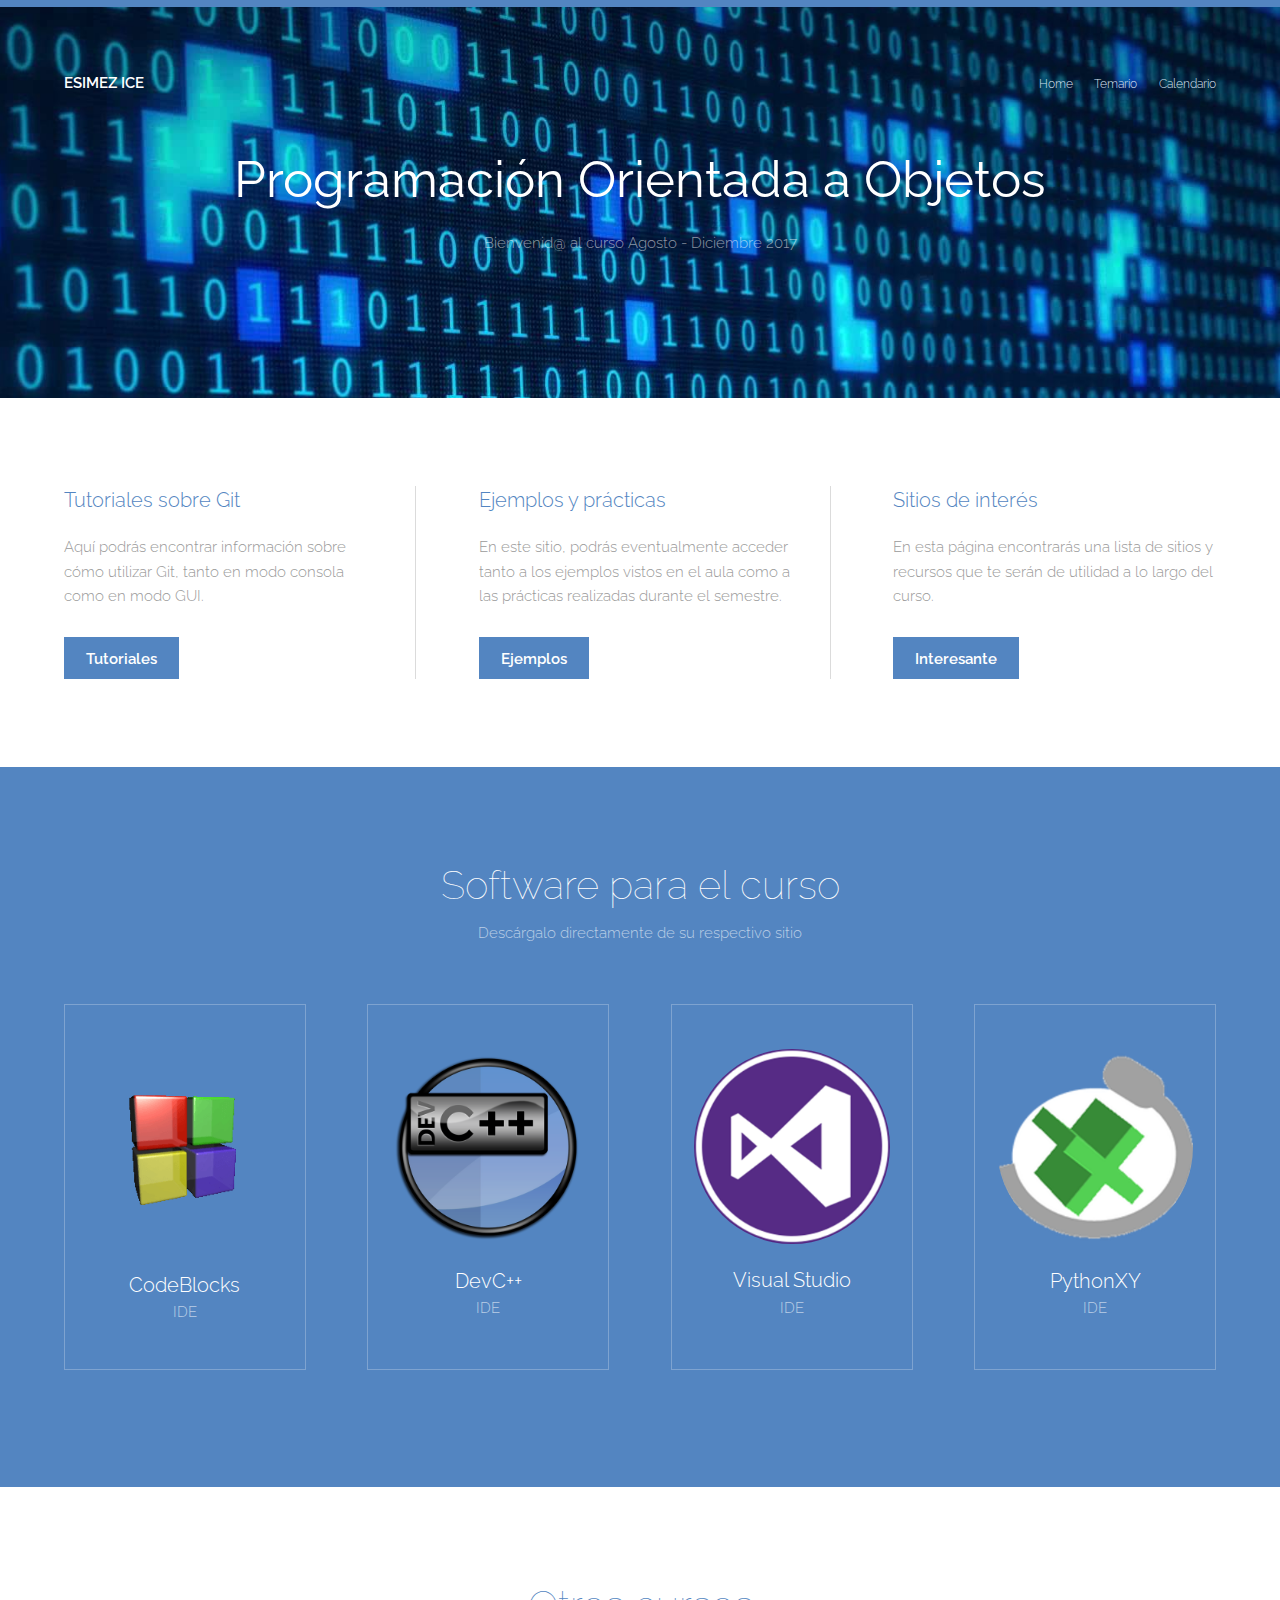
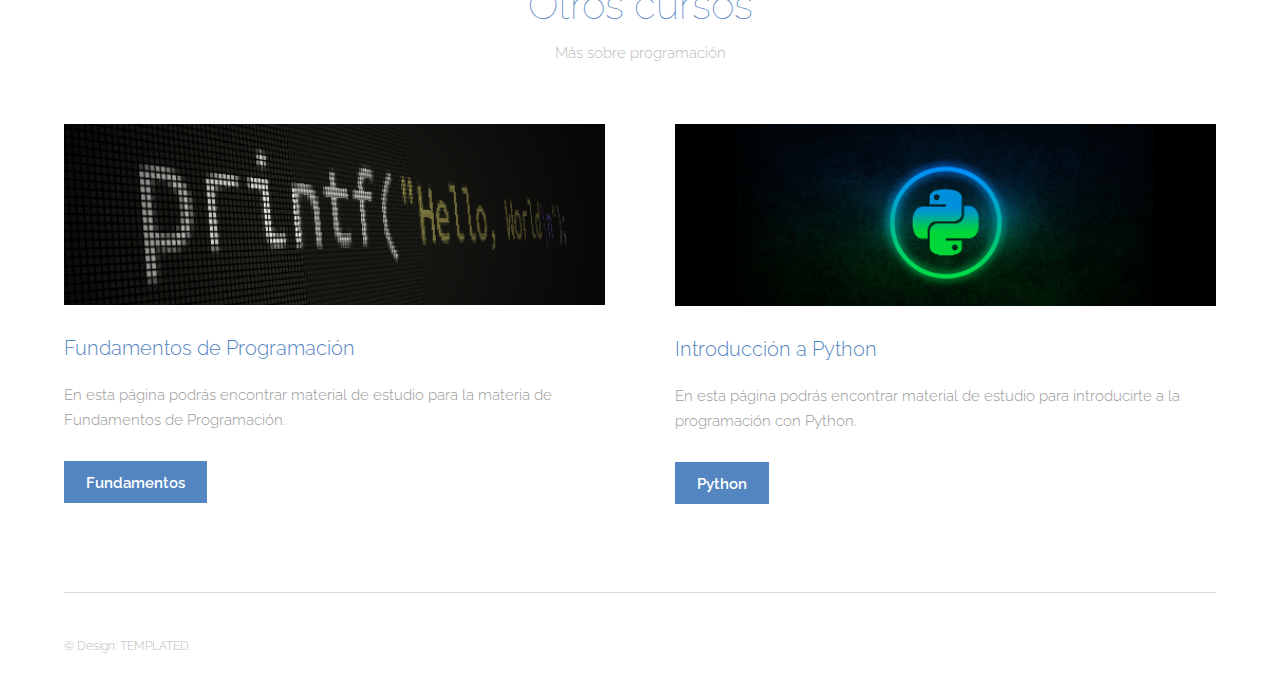
==== index.html @ f821e27b "Inicial" ====
<!DOCTYPE HTML>
<!--
	Theory by TEMPLATED
	templated.co @templatedco
	Released for free under the Creative Commons Attribution 3.0 license (templated.co/license)
-->
<html>
	<head>
		<title>Programación Orientada a Objetos</title>
		<meta charset="utf-8" />
		<meta name="viewport" content="width=device-width, initial-scale=1" />
		<link rel="stylesheet" href="assets/css/main.css" />
	</head>
	<body>

		<!-- Header -->
			<header id="header">
				<div class="inner">
					<a href="http://www.esimez.ipn.mx" class="logo">ESIMEZ ICE</a>
					<nav id="nav">
						<a href="index.html">Home</a>
						<a href="http://www.esimez.ipn.mx/OfertaEducativa/Paginas/Ingenieria-en-Comunicaciones-y-Electronica.aspx">Temario</a>
						<a href="http://www.ipn.mx/SiteCollectionDocuments/Calendario-IPN/Calendario1718ESIME.pdf">Calendario</a>
					</nav>
					<a href="#navPanel" class="navPanelToggle"><span class="fa fa-bars"></span></a>
				</div>
			</header>

		<!-- Banner -->
			<section id="banner">
				<h1>Programación Orientada a Objetos</h1>
				<p>Bienvenid@ al curso Agosto - Diciembre 2017</p>
			</section>

		<!-- One -->
			<section id="one" class="wrapper">
				<div class="inner">
					<div class="flex flex-3">
						<article>
							<header>
								<h3>Tutoriales sobre Git</h3>
							</header>
							<p>Aquí podrás encontrar información sobre cómo utilizar Git, tanto en modo consola como en modo GUI.</p>
							<footer>
								<a href="https://bitbucket.org/ketzerato/pdfsgit/downloads/" class="button special">Tutoriales</a>
							</footer>
						</article>
						<article>
							<header>
								<h3>Ejemplos y prácticas</h3>
							</header>
							<p>En este sitio, podrás eventualmente acceder tanto a los ejemplos vistos en el aula como a las prácticas realizadas durante el semestre.</p>
							<footer>
								<a href="https://bitbucket.org/ketzerato/" class="button special">Ejemplos</a>
							</footer>
						</article>
						<article>
							<header>
								<h3>Sitios de interés</h3>
							</header>
							<p>En esta página encontrarás una lista de sitios y recursos que te serán de utilidad a lo largo del curso.</p>
							<footer>
								<a href="#" class="button special">Interesante</a>
							</footer>
						</article>
					</div>
				</div>
			</section>

		<!-- Two -->
			<section id="two" class="wrapper style1 special">
				<div class="inner">
					<header>
						<h2>Software para el curso</h2>
						<p>Descárgalo directamente de su respectivo sitio</p>
					</header>
					<div class="flex flex-4">
						<div class="box person">
							<div class="image round">
								<a href="http://www.codeblocks.org">
									<img src="images/codeblocks.png" alt="Person 1" />
								</a>
							</div>
								<h3>CodeBlocks</h3>
								<p>IDE</p>
						</div>
						<div class="box person">
							<div class="image round">
								<a href="https://orwelldevcpp.blogspot.com">
									<img src="images/DEV-C++1.png" alt="Person 2" />
								</a>
							</div>
							<h3>DevC++</h3>
							<p>IDE</p>
						</div>
						<div class="box person">
							<div class="image round">
								<a href="https://www.visualstudio.com/downloads/">
									<img src="images/visual.png" alt="Person 3" />
								</a>
							</div>
							<h3>Visual Studio</h3>
							<p>IDE</p>
						</div>
						<div class="box person">
							<div class="image round">
								<a href="http://python-xy.github.io">
									<img src="images/pythonxy.png" alt="Person 4" />
								</a>
							</div>
							<h3>PythonXY</h3>
							<p>IDE</p>
						</div>
					</div>
				</div>
			</section>

		<!-- Three -->
			<section id="three" class="wrapper special">
				<div class="inner">
					<header class="align-center">
						<h2>Otros cursos</h2>
						<p>Más sobre programación</p>
					</header>
					<div class="flex flex-2">
						<article>
							<div class="image fit">
								<img src="images/hello-world.png" alt="Pic 01" />
							</div>
							<header>
								<h3>Fundamentos de Programación</h3>
							</header>
							<p>En esta página podrás encontrar material de estudio para la materia de Fundamentos de Programación.</p>
							<footer>
								<a href="https://ketzerato.github.io/Fundamentos/" class="button special">Fundamentos</a>
							</footer>
						</article>
						<article>
							<div class="image fit">
								<img src="images/Python.png" alt="Pic 02" />
							</div>
							<header>
								<h3>Introducción a Python</h3>
							</header>
							<p>En esta página podrás encontrar material de estudio para introducirte a la programación con Python.</p>
							<footer>
								<a href="#" class="button special">Python</a>
							</footer>
						</article>
					</div>
				</div>
			</section>

		<!-- Footer -->
			<footer id="footer">
				<div class="inner">
					<div class="flex">
						<div class="copyright">
							&copy; Design: <a href="https://templated.co">TEMPLATED</a>.
					</div>
				</div>
			</footer>

		<!-- Scripts -->
			<script src="assets/js/jquery.min.js"></script>
			<script src="assets/js/skel.min.js"></script>
			<script src="assets/js/util.js"></script>
			<script src="assets/js/main.js"></script>

	</body>
</html>
---- assets/css/main.css ----
@charset "UTF-8";
@import url(font-awesome.min.css);
@import "https://fonts.googleapis.com/css?family=Raleway:100,300,600";

/*
	Theory by TEMPLATED
	templated.co @templatedco
	Released for free under the Creative Commons Attribution 3.0 license (templated.co/license)
*/

/* Reset */

	html, body, div, span, applet, object, iframe, h1, h2, h3, h4, h5, h6, p, blockquote, pre, a, abbr, acronym, address, big, cite, code, del, dfn, em, img, ins, kbd, q, s, samp, small, strike, strong, sub, sup, tt, var, b, u, i, center, dl, dt, dd, ol, ul, li, fieldset, form, label, legend, table, caption, tbody, tfoot, thead, tr, th, td, article, aside, canvas, details, embed, figure, figcaption, footer, header, hgroup, menu, nav, output, ruby, section, summary, time, mark, audio, video {
		margin: 0;
		padding: 0;
		border: 0;
		font-size: 100%;
		font: inherit;
		vertical-align: baseline;
	}

	article, aside, details, figcaption, figure, footer, header, hgroup, menu, nav, section {
		display: block;
	}

	body {
		line-height: 1;
	}

	ol, ul {
		list-style: none;
	}

	blockquote, q {
		quotes: none;
	}

	blockquote:before, blockquote:after, q:before, q:after {
		content: '';
		content: none;
	}

	table {
		border-collapse: collapse;
		border-spacing: 0;
	}

	body {
		-webkit-text-size-adjust: none;
	}

/* Box Model */

	*, *:before, *:after {
		-moz-box-sizing: border-box;
		-webkit-box-sizing: border-box;
		box-sizing: border-box;
	}

/* Containers */

	.container {
		margin-left: auto;
		margin-right: auto;
	}

	.container.\31 25\25 {
		width: 100%;
		max-width: 100em;
		min-width: 80em;
	}

	.container.\37 5\25 {
		width: 60em;
	}

	.container.\35 0\25 {
		width: 40em;
	}

	.container.\32 5\25 {
		width: 20em;
	}

	.container {
		width: 80em;
	}

	@media screen and (max-width: 1680px) {

		.container.\31 25\25 {
			width: 100%;
			max-width: 100em;
			min-width: 80em;
		}

		.container.\37 5\25 {
			width: 60em;
		}

		.container.\35 0\25 {
			width: 40em;
		}

		.container.\32 5\25 {
			width: 20em;
		}

		.container {
			width: 80em;
		}

	}

	@media screen and (max-width: 1280px) {

		.container.\31 25\25 {
			width: 100%;
			max-width: 81.25em;
			min-width: 65em;
		}

		.container.\37 5\25 {
			width: 48.75em;
		}

		.container.\35 0\25 {
			width: 32.5em;
		}

		.container.\32 5\25 {
			width: 16.25em;
		}

		.container {
			width: 65em;
		}

	}

	@media screen and (max-width: 980px) {

		.container.\31 25\25 {
			width: 100%;
			max-width: 112.5%;
			min-width: 90%;
		}

		.container.\37 5\25 {
			width: 67.5%;
		}

		.container.\35 0\25 {
			width: 45%;
		}

		.container.\32 5\25 {
			width: 22.5%;
		}

		.container {
			width: 90%;
		}

	}

	@media screen and (max-width: 736px) {

		.container.\31 25\25 {
			width: 100%;
			max-width: 112.5%;
			min-width: 90%;
		}

		.container.\37 5\25 {
			width: 67.5%;
		}

		.container.\35 0\25 {
			width: 45%;
		}

		.container.\32 5\25 {
			width: 22.5%;
		}

		.container {
			width: 90% !important;
		}

	}

	@media screen and (max-width: 480px) {

		.container.\31 25\25 {
			width: 100%;
			max-width: 112.5%;
			min-width: 90%;
		}

		.container.\37 5\25 {
			width: 67.5%;
		}

		.container.\35 0\25 {
			width: 45%;
		}

		.container.\32 5\25 {
			width: 22.5%;
		}

		.container {
			width: 90% !important;
		}

	}

/* Grid */

	.row {
		border-bottom: solid 1px transparent;
		-moz-box-sizing: border-box;
		-webkit-box-sizing: border-box;
		box-sizing: border-box;
	}

	.row > * {
		float: left;
		-moz-box-sizing: border-box;
		-webkit-box-sizing: border-box;
		box-sizing: border-box;
	}

	.row:after, .row:before {
		content: '';
		display: block;
		clear: both;
		height: 0;
	}

	.row.uniform > * > :first-child {
		margin-top: 0;
	}

	.row.uniform > * > :last-child {
		margin-bottom: 0;
	}

	.row.\30 \25 > * {
		padding: 0 0 0 0em;
	}

	.row.\30 \25 {
		margin: 0 0 -1px 0em;
	}

	.row.uniform.\30 \25 > * {
		padding: 0em 0 0 0em;
	}

	.row.uniform.\30 \25 {
		margin: 0em 0 -1px 0em;
	}

	.row > * {
		padding: 0 0 0 2em;
	}

	.row {
		margin: 0 0 -1px -2em;
	}

	.row.uniform > * {
		padding: 2em 0 0 2em;
	}

	.row.uniform {
		margin: -2em 0 -1px -2em;
	}

	.row.\32 00\25 > * {
		padding: 0 0 0 4em;
	}

	.row.\32 00\25 {
		margin: 0 0 -1px -4em;
	}

	.row.uniform.\32 00\25 > * {
		padding: 4em 0 0 4em;
	}

	.row.uniform.\32 00\25 {
		margin: -4em 0 -1px -4em;
	}

	.row.\31 50\25 > * {
		padding: 0 0 0 3em;
	}

	.row.\31 50\25 {
		margin: 0 0 -1px -3em;
	}

	.row.uniform.\31 50\25 > * {
		padding: 3em 0 0 3em;
	}

	.row.uniform.\31 50\25 {
		margin: -3em 0 -1px -3em;
	}

	.row.\35 0\25 > * {
		padding: 0 0 0 1em;
	}

	.row.\35 0\25 {
		margin: 0 0 -1px -1em;
	}

	.row.uniform.\35 0\25 > * {
		padding: 1em 0 0 1em;
	}

	.row.uniform.\35 0\25 {
		margin: -1em 0 -1px -1em;
	}

	.row.\32 5\25 > * {
		padding: 0 0 0 0.5em;
	}

	.row.\32 5\25 {
		margin: 0 0 -1px -0.5em;
	}

	.row.uniform.\32 5\25 > * {
		padding: 0.5em 0 0 0.5em;
	}

	.row.uniform.\32 5\25 {
		margin: -0.5em 0 -1px -0.5em;
	}

	.\31 2u, .\31 2u\24 {
		width: 100%;
		clear: none;
		margin-left: 0;
	}

	.\31 1u, .\31 1u\24 {
		width: 91.6666666667%;
		clear: none;
		margin-left: 0;
	}

	.\31 0u, .\31 0u\24 {
		width: 83.3333333333%;
		clear: none;
		margin-left: 0;
	}

	.\39 u, .\39 u\24 {
		width: 75%;
		clear: none;
		margin-left: 0;
	}

	.\38 u, .\38 u\24 {
		width: 66.6666666667%;
		clear: none;
		margin-left: 0;
	}

	.\37 u, .\37 u\24 {
		width: 58.3333333333%;
		clear: none;
		margin-left: 0;
	}

	.\36 u, .\36 u\24 {
		width: 50%;
		clear: none;
		margin-left: 0;
	}

	.\35 u, .\35 u\24 {
		width: 41.6666666667%;
		clear: none;
		margin-left: 0;
	}

	.\34 u, .\34 u\24 {
		width: 33.3333333333%;
		clear: none;
		margin-left: 0;
	}

	.\33 u, .\33 u\24 {
		width: 25%;
		clear: none;
		margin-left: 0;
	}

	.\32 u, .\32 u\24 {
		width: 16.6666666667%;
		clear: none;
		margin-left: 0;
	}

	.\31 u, .\31 u\24 {
		width: 8.3333333333%;
		clear: none;
		margin-left: 0;
	}

	.\31 2u\24 + *,
	.\31 1u\24 + *,
	.\31 0u\24 + *,
	.\39 u\24 + *,
	.\38 u\24 + *,
	.\37 u\24 + *,
	.\36 u\24 + *,
	.\35 u\24 + *,
	.\34 u\24 + *,
	.\33 u\24 + *,
	.\32 u\24 + *,
	.\31 u\24 + * {
		clear: left;
	}

	.\-11u {
		margin-left: 91.66667%;
	}

	.\-10u {
		margin-left: 83.33333%;
	}

	.\-9u {
		margin-left: 75%;
	}

	.\-8u {
		margin-left: 66.66667%;
	}

	.\-7u {
		margin-left: 58.33333%;
	}

	.\-6u {
		margin-left: 50%;
	}

	.\-5u {
		margin-left: 41.66667%;
	}

	.\-4u {
		margin-left: 33.33333%;
	}

	.\-3u {
		margin-left: 25%;
	}

	.\-2u {
		margin-left: 16.66667%;
	}

	.\-1u {
		margin-left: 8.33333%;
	}

	@media screen and (max-width: 1680px) {

		.row > * {
			padding: 0 0 0 2em;
		}

		.row {
			margin: 0 0 -1px -2em;
		}

		.row.uniform > * {
			padding: 2em 0 0 2em;
		}

		.row.uniform {
			margin: -2em 0 -1px -2em;
		}

		.row.\32 00\25 > * {
			padding: 0 0 0 4em;
		}

		.row.\32 00\25 {
			margin: 0 0 -1px -4em;
		}

		.row.uniform.\32 00\25 > * {
			padding: 4em 0 0 4em;
		}

		.row.uniform.\32 00\25 {
			margin: -4em 0 -1px -4em;
		}

		.row.\31 50\25 > * {
			padding: 0 0 0 3em;
		}

		.row.\31 50\25 {
			margin: 0 0 -1px -3em;
		}

		.row.uniform.\31 50\25 > * {
			padding: 3em 0 0 3em;
		}

		.row.uniform.\31 50\25 {
			margin: -3em 0 -1px -3em;
		}

		.row.\35 0\25 > * {
			padding: 0 0 0 1em;
		}

		.row.\35 0\25 {
			margin: 0 0 -1px -1em;
		}

		.row.uniform.\35 0\25 > * {
			padding: 1em 0 0 1em;
		}

		.row.uniform.\35 0\25 {
			margin: -1em 0 -1px -1em;
		}

		.row.\32 5\25 > * {
			padding: 0 0 0 0.5em;
		}

		.row.\32 5\25 {
			margin: 0 0 -1px -0.5em;
		}

		.row.uniform.\32 5\25 > * {
			padding: 0.5em 0 0 0.5em;
		}

		.row.uniform.\32 5\25 {
			margin: -0.5em 0 -1px -0.5em;
		}

		.\31 2u\28xlarge\29, .\31 2u\24\28xlarge\29 {
			width: 100%;
			clear: none;
			margin-left: 0;
		}

		.\31 1u\28xlarge\29, .\31 1u\24\28xlarge\29 {
			width: 91.6666666667%;
			clear: none;
			margin-left: 0;
		}

		.\31 0u\28xlarge\29, .\31 0u\24\28xlarge\29 {
			width: 83.3333333333%;
			clear: none;
			margin-left: 0;
		}

		.\39 u\28xlarge\29, .\39 u\24\28xlarge\29 {
			width: 75%;
			clear: none;
			margin-left: 0;
		}

		.\38 u\28xlarge\29, .\38 u\24\28xlarge\29 {
			width: 66.6666666667%;
			clear: none;
			margin-left: 0;
		}

		.\37 u\28xlarge\29, .\37 u\24\28xlarge\29 {
			width: 58.3333333333%;
			clear: none;
			margin-left: 0;
		}

		.\36 u\28xlarge\29, .\36 u\24\28xlarge\29 {
			width: 50%;
			clear: none;
			margin-left: 0;
		}

		.\35 u\28xlarge\29, .\35 u\24\28xlarge\29 {
			width: 41.6666666667%;
			clear: none;
			margin-left: 0;
		}

		.\34 u\28xlarge\29, .\34 u\24\28xlarge\29 {
			width: 33.3333333333%;
			clear: none;
			margin-left: 0;
		}

		.\33 u\28xlarge\29, .\33 u\24\28xlarge\29 {
			width: 25%;
			clear: none;
			margin-left: 0;
		}

		.\32 u\28xlarge\29, .\32 u\24\28xlarge\29 {
			width: 16.6666666667%;
			clear: none;
			margin-left: 0;
		}

		.\31 u\28xlarge\29, .\31 u\24\28xlarge\29 {
			width: 8.3333333333%;
			clear: none;
			margin-left: 0;
		}

		.\31 2u\24\28xlarge\29 + *,
		.\31 1u\24\28xlarge\29 + *,
		.\31 0u\24\28xlarge\29 + *,
		.\39 u\24\28xlarge\29 + *,
		.\38 u\24\28xlarge\29 + *,
		.\37 u\24\28xlarge\29 + *,
		.\36 u\24\28xlarge\29 + *,
		.\35 u\24\28xlarge\29 + *,
		.\34 u\24\28xlarge\29 + *,
		.\33 u\24\28xlarge\29 + *,
		.\32 u\24\28xlarge\29 + *,
		.\31 u\24\28xlarge\29 + * {
			clear: left;
		}

		.\-11u\28xlarge\29 {
			margin-left: 91.66667%;
		}

		.\-10u\28xlarge\29 {
			margin-left: 83.33333%;
		}

		.\-9u\28xlarge\29 {
			margin-left: 75%;
		}

		.\-8u\28xlarge\29 {
			margin-left: 66.66667%;
		}

		.\-7u\28xlarge\29 {
			margin-left: 58.33333%;
		}

		.\-6u\28xlarge\29 {
			margin-left: 50%;
		}

		.\-5u\28xlarge\29 {
			margin-left: 41.66667%;
		}

		.\-4u\28xlarge\29 {
			margin-left: 33.33333%;
		}

		.\-3u\28xlarge\29 {
			margin-left: 25%;
		}

		.\-2u\28xlarge\29 {
			margin-left: 16.66667%;
		}

		.\-1u\28xlarge\29 {
			margin-left: 8.33333%;
		}

	}

	@media screen and (max-width: 1280px) {

		.row > * {
			padding: 0 0 0 1.5em;
		}

		.row {
			margin: 0 0 -1px -1.5em;
		}

		.row.uniform > * {
			padding: 1.5em 0 0 1.5em;
		}

		.row.uniform {
			margin: -1.5em 0 -1px -1.5em;
		}

		.row.\32 00\25 > * {
			padding: 0 0 0 3em;
		}

		.row.\32 00\25 {
			margin: 0 0 -1px -3em;
		}

		.row.uniform.\32 00\25 > * {
			padding: 3em 0 0 3em;
		}

		.row.uniform.\32 00\25 {
			margin: -3em 0 -1px -3em;
		}

		.row.\31 50\25 > * {
			padding: 0 0 0 2.25em;
		}

		.row.\31 50\25 {
			margin: 0 0 -1px -2.25em;
		}

		.row.uniform.\31 50\25 > * {
			padding: 2.25em 0 0 2.25em;
		}

		.row.uniform.\31 50\25 {
			margin: -2.25em 0 -1px -2.25em;
		}

		.row.\35 0\25 > * {
			padding: 0 0 0 0.75em;
		}

		.row.\35 0\25 {
			margin: 0 0 -1px -0.75em;
		}

		.row.uniform.\35 0\25 > * {
			padding: 0.75em 0 0 0.75em;
		}

		.row.uniform.\35 0\25 {
			margin: -0.75em 0 -1px -0.75em;
		}

		.row.\32 5\25 > * {
			padding: 0 0 0 0.375em;
		}

		.row.\32 5\25 {
			margin: 0 0 -1px -0.375em;
		}

		.row.uniform.\32 5\25 > * {
			padding: 0.375em 0 0 0.375em;
		}

		.row.uniform.\32 5\25 {
			margin: -0.375em 0 -1px -0.375em;
		}

		.\31 2u\28large\29, .\31 2u\24\28large\29 {
			width: 100%;
			clear: none;
			margin-left: 0;
		}

		.\31 1u\28large\29, .\31 1u\24\28large\29 {
			width: 91.6666666667%;
			clear: none;
			margin-left: 0;
		}

		.\31 0u\28large\29, .\31 0u\24\28large\29 {
			width: 83.3333333333%;
			clear: none;
			margin-left: 0;
		}

		.\39 u\28large\29, .\39 u\24\28large\29 {
			width: 75%;
			clear: none;
			margin-left: 0;
		}

		.\38 u\28large\29, .\38 u\24\28large\29 {
			width: 66.6666666667%;
			clear: none;
			margin-left: 0;
		}

		.\37 u\28large\29, .\37 u\24\28large\29 {
			width: 58.3333333333%;
			clear: none;
			margin-left: 0;
		}

		.\36 u\28large\29, .\36 u\24\28large\29 {
			width: 50%;
			clear: none;
			margin-left: 0;
		}

		.\35 u\28large\29, .\35 u\24\28large\29 {
			width: 41.6666666667%;
			clear: none;
			margin-left: 0;
		}

		.\34 u\28large\29, .\34 u\24\28large\29 {
			width: 33.3333333333%;
			clear: none;
			margin-left: 0;
		}

		.\33 u\28large\29, .\33 u\24\28large\29 {
			width: 25%;
			clear: none;
			margin-left: 0;
		}

		.\32 u\28large\29, .\32 u\24\28large\29 {
			width: 16.6666666667%;
			clear: none;
			margin-left: 0;
		}

		.\31 u\28large\29, .\31 u\24\28large\29 {
			width: 8.3333333333%;
			clear: none;
			margin-left: 0;
		}

		.\31 2u\24\28large\29 + *,
		.\31 1u\24\28large\29 + *,
		.\31 0u\24\28large\29 + *,
		.\39 u\24\28large\29 + *,
		.\38 u\24\28large\29 + *,
		.\37 u\24\28large\29 + *,
		.\36 u\24\28large\29 + *,
		.\35 u\24\28large\29 + *,
		.\34 u\24\28large\29 + *,
		.\33 u\24\28large\29 + *,
		.\32 u\24\28large\29 + *,
		.\31 u\24\28large\29 + * {
			clear: left;
		}

		.\-11u\28large\29 {
			margin-left: 91.66667%;
		}

		.\-10u\28large\29 {
			margin-left: 83.33333%;
		}

		.\-9u\28large\29 {
			margin-left: 75%;
		}

		.\-8u\28large\29 {
			margin-left: 66.66667%;
		}

		.\-7u\28large\29 {
			margin-left: 58.33333%;
		}

		.\-6u\28large\29 {
			margin-left: 50%;
		}

		.\-5u\28large\29 {
			margin-left: 41.66667%;
		}

		.\-4u\28large\29 {
			margin-left: 33.33333%;
		}

		.\-3u\28large\29 {
			margin-left: 25%;
		}

		.\-2u\28large\29 {
			margin-left: 16.66667%;
		}

		.\-1u\28large\29 {
			margin-left: 8.33333%;
		}

	}

	@media screen and (max-width: 980px) {

		.row > * {
			padding: 0 0 0 1.5em;
		}

		.row {
			margin: 0 0 -1px -1.5em;
		}

		.row.uniform > * {
			padding: 1.5em 0 0 1.5em;
		}

		.row.uniform {
			margin: -1.5em 0 -1px -1.5em;
		}

		.row.\32 00\25 > * {
			padding: 0 0 0 3em;
		}

		.row.\32 00\25 {
			margin: 0 0 -1px -3em;
		}

		.row.uniform.\32 00\25 > * {
			padding: 3em 0 0 3em;
		}

		.row.uniform.\32 00\25 {
			margin: -3em 0 -1px -3em;
		}

		.row.\31 50\25 > * {
			padding: 0 0 0 2.25em;
		}

		.row.\31 50\25 {
			margin: 0 0 -1px -2.25em;
		}

		.row.uniform.\31 50\25 > * {
			padding: 2.25em 0 0 2.25em;
		}

		.row.uniform.\31 50\25 {
			margin: -2.25em 0 -1px -2.25em;
		}

		.row.\35 0\25 > * {
			padding: 0 0 0 0.75em;
		}

		.row.\35 0\25 {
			margin: 0 0 -1px -0.75em;
		}

		.row.uniform.\35 0\25 > * {
			padding: 0.75em 0 0 0.75em;
		}

		.row.uniform.\35 0\25 {
			margin: -0.75em 0 -1px -0.75em;
		}

		.row.\32 5\25 > * {
			padding: 0 0 0 0.375em;
		}

		.row.\32 5\25 {
			margin: 0 0 -1px -0.375em;
		}

		.row.uniform.\32 5\25 > * {
			padding: 0.375em 0 0 0.375em;
		}

		.row.uniform.\32 5\25 {
			margin: -0.375em 0 -1px -0.375em;
		}

		.\31 2u\28medium\29, .\31 2u\24\28medium\29 {
			width: 100%;
			clear: none;
			margin-left: 0;
		}

		.\31 1u\28medium\29, .\31 1u\24\28medium\29 {
			width: 91.6666666667%;
			clear: none;
			margin-left: 0;
		}

		.\31 0u\28medium\29, .\31 0u\24\28medium\29 {
			width: 83.3333333333%;
			clear: none;
			margin-left: 0;
		}

		.\39 u\28medium\29, .\39 u\24\28medium\29 {
			width: 75%;
			clear: none;
			margin-left: 0;
		}

		.\38 u\28medium\29, .\38 u\24\28medium\29 {
			width: 66.6666666667%;
			clear: none;
			margin-left: 0;
		}

		.\37 u\28medium\29, .\37 u\24\28medium\29 {
			width: 58.3333333333%;
			clear: none;
			margin-left: 0;
		}

		.\36 u\28medium\29, .\36 u\24\28medium\29 {
			width: 50%;
			clear: none;
			margin-left: 0;
		}

		.\35 u\28medium\29, .\35 u\24\28medium\29 {
			width: 41.6666666667%;
			clear: none;
			margin-left: 0;
		}

		.\34 u\28medium\29, .\34 u\24\28medium\29 {
			width: 33.3333333333%;
			clear: none;
			margin-left: 0;
		}

		.\33 u\28medium\29, .\33 u\24\28medium\29 {
			width: 25%;
			clear: none;
			margin-left: 0;
		}

		.\32 u\28medium\29, .\32 u\24\28medium\29 {
			width: 16.6666666667%;
			clear: none;
			margin-left: 0;
		}

		.\31 u\28medium\29, .\31 u\24\28medium\29 {
			width: 8.3333333333%;
			clear: none;
			margin-left: 0;
		}

		.\31 2u\24\28medium\29 + *,
		.\31 1u\24\28medium\29 + *,
		.\31 0u\24\28medium\29 + *,
		.\39 u\24\28medium\29 + *,
		.\38 u\24\28medium\29 + *,
		.\37 u\24\28medium\29 + *,
		.\36 u\24\28medium\29 + *,
		.\35 u\24\28medium\29 + *,
		.\34 u\24\28medium\29 + *,
		.\33 u\24\28medium\29 + *,
		.\32 u\24\28medium\29 + *,
		.\31 u\24\28medium\29 + * {
			clear: left;
		}

		.\-11u\28medium\29 {
			margin-left: 91.66667%;
		}

		.\-10u\28medium\29 {
			margin-left: 83.33333%;
		}

		.\-9u\28medium\29 {
			margin-left: 75%;
		}

		.\-8u\28medium\29 {
			margin-left: 66.66667%;
		}

		.\-7u\28medium\29 {
			margin-left: 58.33333%;
		}

		.\-6u\28medium\29 {
			margin-left: 50%;
		}

		.\-5u\28medium\29 {
			margin-left: 41.66667%;
		}

		.\-4u\28medium\29 {
			margin-left: 33.33333%;
		}

		.\-3u\28medium\29 {
			margin-left: 25%;
		}

		.\-2u\28medium\29 {
			margin-left: 16.66667%;
		}

		.\-1u\28medium\29 {
			margin-left: 8.33333%;
		}

	}

	@media screen and (max-width: 736px) {

		.row > * {
			padding: 0 0 0 1.25em;
		}

		.row {
			margin: 0 0 -1px -1.25em;
		}

		.row.uniform > * {
			padding: 1.25em 0 0 1.25em;
		}

		.row.uniform {
			margin: -1.25em 0 -1px -1.25em;
		}

		.row.\32 00\25 > * {
			padding: 0 0 0 2.5em;
		}

		.row.\32 00\25 {
			margin: 0 0 -1px -2.5em;
		}

		.row.uniform.\32 00\25 > * {
			padding: 2.5em 0 0 2.5em;
		}

		.row.uniform.\32 00\25 {
			margin: -2.5em 0 -1px -2.5em;
		}

		.row.\31 50\25 > * {
			padding: 0 0 0 1.875em;
		}

		.row.\31 50\25 {
			margin: 0 0 -1px -1.875em;
		}

		.row.uniform.\31 50\25 > * {
			padding: 1.875em 0 0 1.875em;
		}

		.row.uniform.\31 50\25 {
			margin: -1.875em 0 -1px -1.875em;
		}

		.row.\35 0\25 > * {
			padding: 0 0 0 0.625em;
		}

		.row.\35 0\25 {
			margin: 0 0 -1px -0.625em;
		}

		.row.uniform.\35 0\25 > * {
			padding: 0.625em 0 0 0.625em;
		}

		.row.uniform.\35 0\25 {
			margin: -0.625em 0 -1px -0.625em;
		}

		.row.\32 5\25 > * {
			padding: 0 0 0 0.3125em;
		}

		.row.\32 5\25 {
			margin: 0 0 -1px -0.3125em;
		}

		.row.uniform.\32 5\25 > * {
			padding: 0.3125em 0 0 0.3125em;
		}

		.row.uniform.\32 5\25 {
			margin: -0.3125em 0 -1px -0.3125em;
		}

		.\31 2u\28small\29, .\31 2u\24\28small\29 {
			width: 100%;
			clear: none;
			margin-left: 0;
		}

		.\31 1u\28small\29, .\31 1u\24\28small\29 {
			width: 91.6666666667%;
			clear: none;
			margin-left: 0;
		}

		.\31 0u\28small\29, .\31 0u\24\28small\29 {
			width: 83.3333333333%;
			clear: none;
			margin-left: 0;
		}

		.\39 u\28small\29, .\39 u\24\28small\29 {
			width: 75%;
			clear: none;
			margin-left: 0;
		}

		.\38 u\28small\29, .\38 u\24\28small\29 {
			width: 66.6666666667%;
			clear: none;
			margin-left: 0;
		}

		.\37 u\28small\29, .\37 u\24\28small\29 {
			width: 58.3333333333%;
			clear: none;
			margin-left: 0;
		}

		.\36 u\28small\29, .\36 u\24\28small\29 {
			width: 50%;
			clear: none;
			margin-left: 0;
		}

		.\35 u\28small\29, .\35 u\24\28small\29 {
			width: 41.6666666667%;
			clear: none;
			margin-left: 0;
		}

		.\34 u\28small\29, .\34 u\24\28small\29 {
			width: 33.3333333333%;
			clear: none;
			margin-left: 0;
		}

		.\33 u\28small\29, .\33 u\24\28small\29 {
			width: 25%;
			clear: none;
			margin-left: 0;
		}

		.\32 u\28small\29, .\32 u\24\28small\29 {
			width: 16.6666666667%;
			clear: none;
			margin-left: 0;
		}

		.\31 u\28small\29, .\31 u\24\28small\29 {
			width: 8.3333333333%;
			clear: none;
			margin-left: 0;
		}

		.\31 2u\24\28small\29 + *,
		.\31 1u\24\28small\29 + *,
		.\31 0u\24\28small\29 + *,
		.\39 u\24\28small\29 + *,
		.\38 u\24\28small\29 + *,
		.\37 u\24\28small\29 + *,
		.\36 u\24\28small\29 + *,
		.\35 u\24\28small\29 + *,
		.\34 u\24\28small\29 + *,
		.\33 u\24\28small\29 + *,
		.\32 u\24\28small\29 + *,
		.\31 u\24\28small\29 + * {
			clear: left;
		}

		.\-11u\28small\29 {
			margin-left: 91.66667%;
		}

		.\-10u\28small\29 {
			margin-left: 83.33333%;
		}

		.\-9u\28small\29 {
			margin-left: 75%;
		}

		.\-8u\28small\29 {
			margin-left: 66.66667%;
		}

		.\-7u\28small\29 {
			margin-left: 58.33333%;
		}

		.\-6u\28small\29 {
			margin-left: 50%;
		}

		.\-5u\28small\29 {
			margin-left: 41.66667%;
		}

		.\-4u\28small\29 {
			margin-left: 33.33333%;
		}

		.\-3u\28small\29 {
			margin-left: 25%;
		}

		.\-2u\28small\29 {
			margin-left: 16.66667%;
		}

		.\-1u\28small\29 {
			margin-left: 8.33333%;
		}

	}

	@media screen and (max-width: 480px) {

		.row > * {
			padding: 0 0 0 1.25em;
		}

		.row {
			margin: 0 0 -1px -1.25em;
		}

		.row.uniform > * {
			padding: 1.25em 0 0 1.25em;
		}

		.row.uniform {
			margin: -1.25em 0 -1px -1.25em;
		}

		.row.\32 00\25 > * {
			padding: 0 0 0 2.5em;
		}

		.row.\32 00\25 {
			margin: 0 0 -1px -2.5em;
		}

		.row.uniform.\32 00\25 > * {
			padding: 2.5em 0 0 2.5em;
		}

		.row.uniform.\32 00\25 {
			margin: -2.5em 0 -1px -2.5em;
		}

		.row.\31 50\25 > * {
			padding: 0 0 0 1.875em;
		}

		.row.\31 50\25 {
			margin: 0 0 -1px -1.875em;
		}

		.row.uniform.\31 50\25 > * {
			padding: 1.875em 0 0 1.875em;
		}

		.row.uniform.\31 50\25 {
			margin: -1.875em 0 -1px -1.875em;
		}

		.row.\35 0\25 > * {
			padding: 0 0 0 0.625em;
		}

		.row.\35 0\25 {
			margin: 0 0 -1px -0.625em;
		}

		.row.uniform.\35 0\25 > * {
			padding: 0.625em 0 0 0.625em;
		}

		.row.uniform.\35 0\25 {
			margin: -0.625em 0 -1px -0.625em;
		}

		.row.\32 5\25 > * {
			padding: 0 0 0 0.3125em;
		}

		.row.\32 5\25 {
			margin: 0 0 -1px -0.3125em;
		}

		.row.uniform.\32 5\25 > * {
			padding: 0.3125em 0 0 0.3125em;
		}

		.row.uniform.\32 5\25 {
			margin: -0.3125em 0 -1px -0.3125em;
		}

		.\31 2u\28xsmall\29, .\31 2u\24\28xsmall\29 {
			width: 100%;
			clear: none;
			margin-left: 0;
		}

		.\31 1u\28xsmall\29, .\31 1u\24\28xsmall\29 {
			width: 91.6666666667%;
			clear: none;
			margin-left: 0;
		}

		.\31 0u\28xsmall\29, .\31 0u\24\28xsmall\29 {
			width: 83.3333333333%;
			clear: none;
			margin-left: 0;
		}

		.\39 u\28xsmall\29, .\39 u\24\28xsmall\29 {
			width: 75%;
			clear: none;
			margin-left: 0;
		}

		.\38 u\28xsmall\29, .\38 u\24\28xsmall\29 {
			width: 66.6666666667%;
			clear: none;
			margin-left: 0;
		}

		.\37 u\28xsmall\29, .\37 u\24\28xsmall\29 {
			width: 58.3333333333%;
			clear: none;
			margin-left: 0;
		}

		.\36 u\28xsmall\29, .\36 u\24\28xsmall\29 {
			width: 50%;
			clear: none;
			margin-left: 0;
		}

		.\35 u\28xsmall\29, .\35 u\24\28xsmall\29 {
			width: 41.6666666667%;
			clear: none;
			margin-left: 0;
		}

		.\34 u\28xsmall\29, .\34 u\24\28xsmall\29 {
			width: 33.3333333333%;
			clear: none;
			margin-left: 0;
		}

		.\33 u\28xsmall\29, .\33 u\24\28xsmall\29 {
			width: 25%;
			clear: none;
			margin-left: 0;
		}

		.\32 u\28xsmall\29, .\32 u\24\28xsmall\29 {
			width: 16.6666666667%;
			clear: none;
			margin-left: 0;
		}

		.\31 u\28xsmall\29, .\31 u\24\28xsmall\29 {
			width: 8.3333333333%;
			clear: none;
			margin-left: 0;
		}

		.\31 2u\24\28xsmall\29 + *,
		.\31 1u\24\28xsmall\29 + *,
		.\31 0u\24\28xsmall\29 + *,
		.\39 u\24\28xsmall\29 + *,
		.\38 u\24\28xsmall\29 + *,
		.\37 u\24\28xsmall\29 + *,
		.\36 u\24\28xsmall\29 + *,
		.\35 u\24\28xsmall\29 + *,
		.\34 u\24\28xsmall\29 + *,
		.\33 u\24\28xsmall\29 + *,
		.\32 u\24\28xsmall\29 + *,
		.\31 u\24\28xsmall\29 + * {
			clear: left;
		}

		.\-11u\28xsmall\29 {
			margin-left: 91.66667%;
		}

		.\-10u\28xsmall\29 {
			margin-left: 83.33333%;
		}

		.\-9u\28xsmall\29 {
			margin-left: 75%;
		}

		.\-8u\28xsmall\29 {
			margin-left: 66.66667%;
		}

		.\-7u\28xsmall\29 {
			margin-left: 58.33333%;
		}

		.\-6u\28xsmall\29 {
			margin-left: 50%;
		}

		.\-5u\28xsmall\29 {
			margin-left: 41.66667%;
		}

		.\-4u\28xsmall\29 {
			margin-left: 33.33333%;
		}

		.\-3u\28xsmall\29 {
			margin-left: 25%;
		}

		.\-2u\28xsmall\29 {
			margin-left: 16.66667%;
		}

		.\-1u\28xsmall\29 {
			margin-left: 8.33333%;
		}

	}

/* Basic */

	@-ms-viewport {
		width: device-width;
	}

	body {
		-ms-overflow-style: scrollbar;
	}

	@media screen and (max-width: 480px) {

		html, body {
			min-width: 320px;
		}

	}

	body {
		background: #fff;
	}

		body.is-loading *, body.is-loading *:before, body.is-loading *:after {
			-moz-animation: none !important;
			-webkit-animation: none !important;
			-ms-animation: none !important;
			animation: none !important;
			-moz-transition: none !important;
			-webkit-transition: none !important;
			-ms-transition: none !important;
			transition: none !important;
		}

/* Type */

	body, input, select, textarea {
		color: #9a9a9a;
		font-family: "Raleway", Arial, Helvetica, sans-serif;
		font-size: 13pt;
		font-weight: 300;
		line-height: 1.65;
	}

		@media screen and (max-width: 1680px) {

			body, input, select, textarea {
				font-size: 11pt;
			}

		}

		@media screen and (max-width: 1280px) {

			body, input, select, textarea {
				font-size: 11pt;
			}

		}

		@media screen and (max-width: 980px) {

			body, input, select, textarea {
				font-size: 12pt;
			}

		}

		@media screen and (max-width: 736px) {

			body, input, select, textarea {
				font-size: 12pt;
			}

		}

		@media screen and (max-width: 480px) {

			body, input, select, textarea {
				font-size: 12pt;
			}

		}

	a {
		color: #5385c1;
		text-decoration: underline;
	}

		a:hover {
			text-decoration: none;
		}

	strong, b {
		color: #555;
		font-weight: 600;
	}

	em, i {
		font-style: italic;
	}

	p {
		margin: 0 0 2em 0;
	}

	h1, h2, h3, h4, h5, h6 {
		color: #5385c1;
		font-weight: 300;
		line-height: 1.5;
		margin: 0 0 1em 0;
	}

		h1 a, h2 a, h3 a, h4 a, h5 a, h6 a {
			color: inherit;
			text-decoration: none;
		}

	h2 {
		font-size: 1.75em;
		font-weight: 100;
	}

	h3 {
		font-size: 1.35em;
	}

	h4 {
		font-size: 1.1em;
	}

	h5 {
		font-size: 0.9em;
	}

	h6 {
		font-size: 0.7em;
	}

	sub {
		font-size: 0.8em;
		position: relative;
		top: 0.5em;
	}

	sup {
		font-size: 0.8em;
		position: relative;
		top: -0.5em;
	}

	blockquote {
		border-left: solid 4px #dbdbdb;
		font-style: italic;
		margin: 0 0 2em 0;
		padding: 0.5em 0 0.5em 2em;
	}

	code {
		background: rgba(144, 144, 144, 0.075);
		border-radius: 0;
		border: solid 1px #dbdbdb;
		font-family: "Courier New", monospace;
		font-size: 0.9em;
		margin: 0 0.25em;
		padding: 0.25em 0.65em;
	}

	pre {
		-webkit-overflow-scrolling: touch;
		font-family: "Courier New", monospace;
		font-size: 0.9em;
		margin: 0 0 2em 0;
	}

		pre code {
			display: block;
			line-height: 1.75;
			padding: 1em 1.5em;
			overflow-x: auto;
		}

	hr {
		border: 0;
		border-bottom: solid 1px #dbdbdb;
		margin: 2em 0;
	}

		hr.major {
			margin: 3em 0;
		}

	.align-left {
		text-align: left;
	}

	.align-center {
		text-align: center;
	}

	.align-right {
		text-align: right;
	}

	.inner {
		max-width: 75em;
		margin: 0 auto;
	}

		@media screen and (max-width: 1280px) {

			.inner {
				max-width: 90%;
			}

		}

		@media screen and (max-width: 480px) {

			.inner {
				max-width: 85%;
			}

		}

/* Section/Article */

	section.special, article.special {
		text-align: center;
	}

		section.special article, article.special article {
			text-align: left;
		}

	section.wrapper, article.wrapper {
		padding: 6em 0;
	}

		section.wrapper header, article.wrapper header {
			margin-bottom: 4em;
		}

			section.wrapper header h2, article.wrapper header h2 {
				font-size: 2.75em;
				margin: 0 0 .5em 0;
			}

			section.wrapper header p, article.wrapper header p {
				font-size: 1em;
			}

		section.wrapper article header, article.wrapper article header {
			margin: 0;
		}

		section.wrapper.style1, article.wrapper.style1 {
			background: #5385c1;
			color: #bacee6;
		}

			section.wrapper.style1 header h2, article.wrapper.style1 header h2 {
				color: #fff;
			}

			section.wrapper.style1 header p, article.wrapper.style1 header p {
				color: #bacee6;
			}

			section.wrapper.style1 h3, article.wrapper.style1 h3 {
				color: #FFF;
			}

		@media screen and (max-width: 980px) {

			section.wrapper, article.wrapper {
				padding: 2em 0;
			}

		}

		@media screen and (max-width: 736px) {

			section.wrapper header, article.wrapper header {
				margin-bottom: 2em;
			}

				section.wrapper header h2, article.wrapper header h2 {
					font-size: 2em;
				}

				section.wrapper header p, article.wrapper header p {
					font-size: .9em;
				}

		}

		@media screen and (max-width: 480px) {

			section.wrapper, article.wrapper {
				text-align: center;
			}

				section.wrapper article, article.wrapper article {
					text-align: center;
				}

		}

	header p {
		color: #bbb;
		position: relative;
		margin: 0 0 1.5em 0;
	}

	header h2 + p {
		font-size: 1.25em;
		margin-top: -1em;
	}

	header h3 + p {
		font-size: 1.1em;
		margin-top: -0.8em;
	}

	header h4 + p,
	header h5 + p,
	header h6 + p {
		font-size: 0.9em;
		margin-top: -0.6em;
	}

/* Flex */

	.flex {
		display: -ms-flexbox;
		-ms-flex-wrap: wrap;
		-ms-flex-pack: justify;
		display: -moz-flex;
		display: -webkit-flex;
		display: -ms-flex;
		display: flex;
		-moz-flex-wrap: wrap;
		-webkit-flex-wrap: wrap;
		-ms-flex-wrap: wrap;
		flex-wrap: wrap;
		-moz-justify-content: space-between;
		-webkit-justify-content: space-between;
		-ms-justify-content: space-between;
		justify-content: space-between;
	}

		.flex.flex-2 article {
			width: 47%;
		}

		.flex.flex-3 article {
			position: relative;
			width: 28%;
		}

			.flex.flex-3 article:before {
				content: '';
				position: absolute;
				width: 100%;
				height: 100%;
				right: -2em;
				top: 0;
				border-right: 1px solid #dbdbdb;
				pointer-events: none;
			}

			.flex.flex-3 article:last-child:before {
				border: none;
			}

		.flex.flex-4 .box {
			width: 21%;
		}

		@media screen and (max-width: 980px) {

			.flex.flex-2 article {
				width: 100%;
				margin-bottom: 3em;
			}

				.flex.flex-2 article:last-child {
					margin-bottom: 0;
				}

			.flex.flex-3 {
				-moz-flex-direction: column;
				-webkit-flex-direction: column;
				-ms-flex-direction: column;
				flex-direction: column;
			}

				.flex.flex-3 article {
					width: 100%;
					border-bottom: 1px solid #dbdbdb;
					padding-bottom: 2.5em;
					margin-bottom: 3em;
				}

					.flex.flex-3 article:last-child {
						border: none;
						padding-bottom: 0;
						margin: 0 0 1em 0;
					}

					.flex.flex-3 article:before {
						display: none;
					}

			.flex.flex-4 .box {
				width: 47%;
			}

		}

		@media screen and (max-width: 480px) {

			.flex.flex-4 .box {
				width: 100%;
			}

		}

/* Form */

	form {
		margin: 0 0 2em 0;
	}

	label {
		color: #555;
		display: block;
		font-size: 0.9em;
		font-weight: 600;
		margin: 0 0 1em 0;
	}

	input[type="text"],
	input[type="password"],
	input[type="email"],
	input[type="tel"],
	select,
	textarea {
		-moz-appearance: none;
		-webkit-appearance: none;
		-ms-appearance: none;
		appearance: none;
		background: rgba(144, 144, 144, 0.075);
		border-radius: 0;
		border: none;
		border: solid 1px #dbdbdb;
		color: inherit;
		display: block;
		outline: 0;
		padding: 0 1em;
		text-decoration: none;
		width: 100%;
	}

		input[type="text"]:invalid,
		input[type="password"]:invalid,
		input[type="email"]:invalid,
		input[type="tel"]:invalid,
		select:invalid,
		textarea:invalid {
			box-shadow: none;
		}

		input[type="text"]:focus,
		input[type="password"]:focus,
		input[type="email"]:focus,
		input[type="tel"]:focus,
		select:focus,
		textarea:focus {
			border-color: #5385c1;
			box-shadow: 0 0 0 1px #5385c1;
		}

	.select-wrapper {
		text-decoration: none;
		display: block;
		position: relative;
	}

		.select-wrapper:before {
			content: "";
			-moz-osx-font-smoothing: grayscale;
			-webkit-font-smoothing: antialiased;
			font-family: FontAwesome;
			font-style: normal;
			font-weight: normal;
			text-transform: none !important;
		}

		.select-wrapper:before {
			color: #dbdbdb;
			display: block;
			height: 2.75em;
			line-height: 2.75em;
			pointer-events: none;
			position: absolute;
			right: 0;
			text-align: center;
			top: 0;
			width: 2.75em;
		}

		.select-wrapper select::-ms-expand {
			display: none;
		}

	input[type="text"],
	input[type="password"],
	input[type="email"],
	select {
		height: 2.75em;
	}

	textarea {
		padding: 0.75em 1em;
	}

	input[type="checkbox"],
	input[type="radio"] {
		-moz-appearance: none;
		-webkit-appearance: none;
		-ms-appearance: none;
		appearance: none;
		display: block;
		float: left;
		margin-right: -2em;
		opacity: 0;
		width: 1em;
		z-index: -1;
	}

		input[type="checkbox"] + label,
		input[type="radio"] + label {
			text-decoration: none;
			color: #9a9a9a;
			cursor: pointer;
			display: inline-block;
			font-size: 1em;
			font-weight: 300;
			padding-left: 2.4em;
			padding-right: 0.75em;
			position: relative;
		}

			input[type="checkbox"] + label:before,
			input[type="radio"] + label:before {
				-moz-osx-font-smoothing: grayscale;
				-webkit-font-smoothing: antialiased;
				font-family: FontAwesome;
				font-style: normal;
				font-weight: normal;
				text-transform: none !important;
			}

			input[type="checkbox"] + label:before,
			input[type="radio"] + label:before {
				background: rgba(144, 144, 144, 0.075);
				border-radius: 0;
				border: solid 1px #dbdbdb;
				content: '';
				display: inline-block;
				height: 1.65em;
				left: 0;
				line-height: 1.58125em;
				position: absolute;
				text-align: center;
				top: 0;
				width: 1.65em;
			}

		input[type="checkbox"]:checked + label:before,
		input[type="radio"]:checked + label:before {
			background: #5a5a5a;
			border-color: #5a5a5a;
			color: #ffffff;
			content: '\f00c';
		}

		input[type="checkbox"]:focus + label:before,
		input[type="radio"]:focus + label:before {
			border-color: #5385c1;
			box-shadow: 0 0 0 1px #5385c1;
		}

	input[type="checkbox"] + label:before {
		border-radius: 0;
	}

	input[type="radio"] + label:before {
		border-radius: 100%;
	}

	::-webkit-input-placeholder {
		color: #bbb !important;
		opacity: 1.0;
	}

	:-moz-placeholder {
		color: #bbb !important;
		opacity: 1.0;
	}

	::-moz-placeholder {
		color: #bbb !important;
		opacity: 1.0;
	}

	:-ms-input-placeholder {
		color: #bbb !important;
		opacity: 1.0;
	}

	.formerize-placeholder {
		color: #bbb !important;
		opacity: 1.0;
	}

/* Box */

	.box {
		border: solid 1px #dbdbdb;
		margin-bottom: 2em;
		padding: 1.5em;
	}

		.box > :last-child,
		.box > :last-child > :last-child,
		.box > :last-child > :last-child > :last-child {
			margin-bottom: 0;
		}

		.box.alt {
			border: 0;
			border-radius: 0;
			padding: 0;
		}

		.box.person {
			border: solid 1px rgba(255, 255, 255, 0.25);
			padding: 3em 1.5em;
		}

			.box.person h3 {
				margin: 0;
			}

			.box.person .image {
				margin-bottom: 1em;
			}

				.box.person .image img {
					max-width: 100%;
				}

/* Icon */

	.icon {
		text-decoration: none;
		border-bottom: none;
		position: relative;
	}

		.icon:before {
			-moz-osx-font-smoothing: grayscale;
			-webkit-font-smoothing: antialiased;
			font-family: FontAwesome;
			font-style: normal;
			font-weight: normal;
			text-transform: none !important;
		}

		.icon > .label {
			display: none;
		}

/* Image */

	.image {
		border-radius: 0;
		border: 0;
		display: inline-block;
		position: relative;
	}

		.image img {
			border-radius: 0;
			display: block;
		}

		.image.left, .image.right {
			max-width: 40%;
		}

			.image.left img, .image.right img {
				width: 100%;
			}

		.image.round img {
			border-radius: 100%;
		}

		.image.left {
			float: left;
			padding: 0 1.5em 1em 0;
			top: 0.25em;
		}

		.image.right {
			float: right;
			padding: 0 0 1em 1.5em;
			top: 0.25em;
		}

		.image.fit {
			display: block;
			margin: 0 0 2em 0;
			width: 100%;
		}

			.image.fit img {
				width: 100%;
			}

		.image.main {
			display: block;
			margin: 0 0 3em 0;
			width: 100%;
		}

			.image.main img {
				width: 100%;
			}

/* List */

	ol {
		list-style: decimal;
		margin: 0 0 2em 0;
		padding-left: 1.25em;
	}

		ol li {
			padding-left: 0.25em;
		}

	ul {
		list-style: disc;
		margin: 0 0 2em 0;
		padding-left: 1em;
	}

		ul li {
			padding-left: 0.5em;
		}

		ul.alt {
			list-style: none;
			padding-left: 0;
		}

			ul.alt li {
				border-top: solid 1px #dbdbdb;
				padding: 0.5em 0;
			}

				ul.alt li:first-child {
					border-top: 0;
					padding-top: 0;
				}

		ul.icons {
			cursor: default;
			list-style: none;
			padding-left: 0;
		}

			ul.icons li {
				display: inline-block;
				padding: 0 1em 0 0;
			}

				ul.icons li:last-child {
					padding-right: 0;
				}

				ul.icons li .icon:before {
					font-size: 2em;
				}

		ul.actions {
			cursor: default;
			list-style: none;
			padding-left: 0;
		}

			ul.actions li {
				display: inline-block;
				padding: 0 1em 0 0;
				vertical-align: middle;
			}

				ul.actions li:last-child {
					padding-right: 0;
				}

			ul.actions.small li {
				padding: 0 0.5em 0 0;
			}

			ul.actions.vertical li {
				display: block;
				padding: 1em 0 0 0;
			}

				ul.actions.vertical li:first-child {
					padding-top: 0;
				}

				ul.actions.vertical li > * {
					margin-bottom: 0;
				}

			ul.actions.vertical.small li {
				padding: 0.5em 0 0 0;
			}

				ul.actions.vertical.small li:first-child {
					padding-top: 0;
				}

			ul.actions.fit {
				display: table;
				margin-left: -1em;
				padding: 0;
				table-layout: fixed;
				width: calc(100% + 1em);
			}

				ul.actions.fit li {
					display: table-cell;
					padding: 0 0 0 1em;
				}

					ul.actions.fit li > * {
						margin-bottom: 0;
					}

				ul.actions.fit.small {
					margin-left: -0.5em;
					width: calc(100% + 0.5em);
				}

					ul.actions.fit.small li {
						padding: 0 0 0 0.5em;
					}

			@media screen and (max-width: 480px) {

				ul.actions {
					margin: 0 0 2em 0;
				}

					ul.actions li {
						padding: 1em 0 0 0;
						display: block;
						text-align: center;
						width: 100%;
					}

						ul.actions li:first-child {
							padding-top: 0;
						}

						ul.actions li > * {
							width: 100%;
							margin: 0 !important;
						}

							ul.actions li > *.icon:before {
								margin-left: -2em;
							}

					ul.actions.small li {
						padding: 0.5em 0 0 0;
					}

						ul.actions.small li:first-child {
							padding-top: 0;
						}

			}

	dl {
		margin: 0 0 2em 0;
	}

		dl dt {
			display: block;
			font-weight: 600;
			margin: 0 0 1em 0;
		}

		dl dd {
			margin-left: 2em;
		}

/* Table */

	.table-wrapper {
		-webkit-overflow-scrolling: touch;
		overflow-x: auto;
	}

	table {
		margin: 0 0 2em 0;
		width: 100%;
	}

		table tbody tr {
			border: solid 1px #dbdbdb;
			border-left: 0;
			border-right: 0;
		}

			table tbody tr:nth-child(2n + 1) {
				background-color: rgba(144, 144, 144, 0.075);
			}

		table td {
			padding: 0.75em 0.75em;
		}

		table th {
			color: #555;
			font-size: 0.9em;
			font-weight: 600;
			padding: 0 0.75em 0.75em 0.75em;
			text-align: left;
		}

		table thead {
			border-bottom: solid 2px #dbdbdb;
		}

		table tfoot {
			border-top: solid 2px #dbdbdb;
		}

		table.alt {
			border-collapse: separate;
		}

			table.alt tbody tr td {
				border: solid 1px #dbdbdb;
				border-left-width: 0;
				border-top-width: 0;
			}

				table.alt tbody tr td:first-child {
					border-left-width: 1px;
				}

			table.alt tbody tr:first-child td {
				border-top-width: 1px;
			}

			table.alt thead {
				border-bottom: 0;
			}

			table.alt tfoot {
				border-top: 0;
			}

/* Button */

	input[type="submit"],
	input[type="reset"],
	input[type="button"],
	button,
	.button {
		-moz-appearance: none;
		-webkit-appearance: none;
		-ms-appearance: none;
		appearance: none;
		-moz-transition: background-color 0.2s ease-in-out, color 0.2s ease-in-out;
		-webkit-transition: background-color 0.2s ease-in-out, color 0.2s ease-in-out;
		-ms-transition: background-color 0.2s ease-in-out, color 0.2s ease-in-out;
		transition: background-color 0.2s ease-in-out, color 0.2s ease-in-out;
		background-color: #5a5a5a;
		border-radius: 0;
		border: 0;
		color: #ffffff !important;
		cursor: pointer;
		display: inline-block;
		font-weight: 600;
		height: 2.85em;
		line-height: 2.95em;
		padding: 0 1.5em;
		text-align: center;
		text-decoration: none;
		white-space: nowrap;
	}

		input[type="submit"]:hover,
		input[type="reset"]:hover,
		input[type="button"]:hover,
		button:hover,
		.button:hover {
			background-color: #676767;
		}

		input[type="submit"]:active,
		input[type="reset"]:active,
		input[type="button"]:active,
		button:active,
		.button:active {
			background-color: #4d4d4d;
		}

		input[type="submit"].icon,
		input[type="reset"].icon,
		input[type="button"].icon,
		button.icon,
		.button.icon {
			padding-left: 1.35em;
		}

			input[type="submit"].icon:before,
			input[type="reset"].icon:before,
			input[type="button"].icon:before,
			button.icon:before,
			.button.icon:before {
				margin-right: 0.5em;
			}

		input[type="submit"].fit,
		input[type="reset"].fit,
		input[type="button"].fit,
		button.fit,
		.button.fit {
			display: block;
			margin: 0 0 1em 0;
			width: 100%;
		}

		input[type="submit"].small,
		input[type="reset"].small,
		input[type="button"].small,
		button.small,
		.button.small {
			font-size: 0.8em;
		}

		input[type="submit"].big,
		input[type="reset"].big,
		input[type="button"].big,
		button.big,
		.button.big {
			font-size: 1.35em;
		}

		input[type="submit"].alt,
		input[type="reset"].alt,
		input[type="button"].alt,
		button.alt,
		.button.alt {
			background-color: transparent;
			box-shadow: inset 0 0 0 2px #dbdbdb;
			color: #555 !important;
		}

			input[type="submit"].alt:hover,
			input[type="reset"].alt:hover,
			input[type="button"].alt:hover,
			button.alt:hover,
			.button.alt:hover {
				background-color: rgba(144, 144, 144, 0.075);
			}

			input[type="submit"].alt:active,
			input[type="reset"].alt:active,
			input[type="button"].alt:active,
			button.alt:active,
			.button.alt:active {
				background-color: rgba(144, 144, 144, 0.2);
			}

			input[type="submit"].alt.icon:before,
			input[type="reset"].alt.icon:before,
			input[type="button"].alt.icon:before,
			button.alt.icon:before,
			.button.alt.icon:before {
				color: #bbb;
			}

		input[type="submit"].special,
		input[type="reset"].special,
		input[type="button"].special,
		button.special,
		.button.special {
			background-color: #5385c1;
			color: #ffffff !important;
		}

			input[type="submit"].special:hover,
			input[type="reset"].special:hover,
			input[type="button"].special:hover,
			button.special:hover,
			.button.special:hover {
				background-color: #6692c8;
			}

			input[type="submit"].special:active,
			input[type="reset"].special:active,
			input[type="button"].special:active,
			button.special:active,
			.button.special:active {
				background-color: #4278b8;
			}

		input[type="submit"].disabled, input[type="submit"]:disabled,
		input[type="reset"].disabled,
		input[type="reset"]:disabled,
		input[type="button"].disabled,
		input[type="button"]:disabled,
		button.disabled,
		button:disabled,
		.button.disabled,
		.button:disabled {
			background-color: #9a9a9a !important;
			box-shadow: inset 0 -0.15em 0 0 rgba(0, 0, 0, 0.15);
			color: #fff !important;
			cursor: default;
			opacity: 0.25;
		}

		@media screen and (max-width: 480px) {

			input[type="submit"],
			input[type="reset"],
			input[type="button"],
			button,
			.button {
				padding: 0;
				width: 100%;
			}

		}

/* Header */

	.subpage {
		padding-top: 44px;
	}

		.subpage #header {
			background: #5385c1;
			top: 0;
			height: 44px;
			line-height: 44px;
			position: fixed;
		}

	#header {
		color: #d4e0ef;
		cursor: default;
		height: 3.25em;
		left: 0;
		line-height: 3.25em;
		position: absolute;
		text-align: right;
		top: 4em;
		width: 100%;
		z-index: 10001;
	}

		#header .inner {
			margin: 0 auto;
			position: relative;
		}

		#header .logo {
			color: #ffffff;
			display: inline-block;
			font-weight: 600;
			height: inherit;
			left: 0;
			line-height: inherit;
			margin: 0;
			padding: 0;
			position: absolute;
			top: 0;
			font-size: 1em;
		}

		#header a {
			-moz-transition: color 0.2s ease-in-out;
			-webkit-transition: color 0.2s ease-in-out;
			-ms-transition: color 0.2s ease-in-out;
			transition: color 0.2s ease-in-out;
			display: inline-block;
			padding: 0 0.75em;
			color: inherit;
			text-decoration: none;
			font-size: .8em;
		}

			#header a:hover {
				color: #ffffff;
			}

			#header a:last-child {
				padding-right: 0;
			}

			#header a.navPanelToggle {
				display: none;
				text-decoration: none;
				height: 4em;
				width: 4em;
				z-index: 10003;
			}

				#header a.navPanelToggle .fa {
					font-size: 1.25em;
				}

				@media screen and (max-width: 980px) {

					#header a.navPanelToggle {
						display: inline-block;
					}

				}

			@media screen and (max-width: 736px) {

				#header a {
					padding: 0 0.5em;
				}

			}

	@media screen and (max-width: 980px) {

		#header {
			top: 3em;
			height: 44px;
			line-height: 44px;
		}

	}

	@media screen and (max-width: 736px) {

		#header {
			top: 2em;
		}

	}

	@media screen and (max-width: 480px) {

		#header {
			top: 1em;
			min-width: 320px;
		}

	}

/* Nav */

	@media screen and (max-width: 980px) {

		#nav {
			display: none;
		}

	}

	#navPanel {
		-moz-transform: translatex(20em);
		-webkit-transform: translatex(20em);
		-ms-transform: translatex(20em);
		transform: translatex(20em);
		-moz-transition: -moz-transform 0.2s ease-in-out, visibility 0.2s ease-in-out;
		-webkit-transition: -webkit-transform 0.2s ease-in-out, visibility 0.2s ease-in-out;
		-ms-transition: -ms-transform 0.2s ease-in-out, visibility 0.2s ease-in-out;
		transition: transform 0.2s ease-in-out, visibility 0.2s ease-in-out;
		-webkit-overflow-scrolling: touch;
		visibility: hidden;
		overflow-y: auto;
		position: fixed;
		right: 0;
		top: 0;
		background: #5385c1;
		color: #d4e0ef;
		height: 100%;
		max-width: 80%;
		width: 20em;
		padding: 0.5em 1.25em;
		z-index: 10003;
	}

		#navPanel.visible {
			-moz-transform: translatex(0);
			-webkit-transform: translatex(0);
			-ms-transform: translatex(0);
			transform: translatex(0);
			box-shadow: 0 0 1.5em 0 rgba(0, 0, 0, 0.2);
			visibility: visible;
		}

		#navPanel a:not(.close) {
			border-top: solid 1px rgba(255, 255, 255, 0.25);
			color: #d4e0ef;
			font-weight: 600;
			display: block;
			padding: 0.75em 0;
			text-decoration: none;
			font-weight: 300;
		}

			#navPanel a:not(.close):first-child {
				border: none;
			}

		#navPanel .close {
			text-decoration: none;
			-moz-transition: color 0.2s ease-in-out;
			-webkit-transition: color 0.2s ease-in-out;
			-ms-transition: color 0.2s ease-in-out;
			transition: color 0.2s ease-in-out;
			-webkit-tap-highlight-color: transparent;
			border: 0;
			color: #d4e0ef;
			cursor: pointer;
			display: block;
			height: 4em;
			padding-right: 1.25em;
			position: absolute;
			right: 0;
			text-align: right;
			top: 0;
			vertical-align: middle;
			width: 5em;
		}

			#navPanel .close:before {
				-moz-osx-font-smoothing: grayscale;
				-webkit-font-smoothing: antialiased;
				font-family: FontAwesome;
				font-style: normal;
				font-weight: normal;
				text-transform: none !important;
				content: '\f00d';
				width: 3em;
				height: 3em;
				line-height: 3em;
				display: block;
				position: absolute;
				right: 0;
				top: 0;
				text-align: center;
			}

			#navPanel .close:hover {
				color: inherit;
			}

/* Banner */

	#banner {
		padding: 12em 0 10em 0;
		background-image: url('../../images/banner.jpg');
		background-size: cover;
		background-position: top;
		background-attachment: fixed;
		background-repeat: no-repeat;
		text-align: center;
		border-top: 0.5em solid #5385c1;
	}

		#banner h1 {
			font-size: 3.5em;
			font-weight: 400;
			color: #fff;
			line-height: 1em;
			margin: 0 0 0.5em 0;
			padding: 0;
		}

		#banner p {
			font-size: 1em;
			color: rgba(255, 255, 255, 0.55);
			margin-bottom: 1.75em;
		}

		@media only screen and (min-device-width: 768px) and (max-device-width: 1024px) and (orientation: landscape) {

			#banner {
				background-attachment: scroll;
			}

		}

		@media screen and (max-width: 1280px) {

			#banner {
				padding: 10em 2em 8em 2em;
			}

		}

		@media screen and (max-width: 980px) {

			#banner {
				background-attachment: scroll;
			}

		}

		@media screen and (max-width: 736px) {

			#banner {
				padding: 8em 1.5em 6em 1.5em;
			}

				#banner h1 {
					font-size: 2.5em;
				}

				#banner p {
					font-size: .9em;
				}

		}

		@media screen and (max-width: 480px) {

			#banner {
				padding: 6em 1.5em 4em 1.5em;
			}

		}

/* Footer */

	#footer .inner {
		border-top: 1px solid #dbdbdb;
		padding-top: 3em;
	}

	#footer .copyright {
		color: #bbb;
		font-size: 0.8em;
		margin: 0 0 2em 0;
		padding: 0;
	}

		#footer .copyright a {
			color: #bbb;
			text-decoration: none;
		}

			#footer .copyright a:hover {
				color: #bbb;
				text-decoration: underline;
			}

	#footer ul.icons li .icon {
		font-size: 0.58em;
	}

	@media screen and (max-width: 736px) {

		#footer .inner {
			padding-top: 2em;
		}

		#footer .copyright {
			-ms-flex-order: 2;
			-moz-order: 2;
			-webkit-order: 2;
			-ms-order: 2;
			order: 2;
		}

		#footer ul {
			-ms-flex-order: 1;
			-moz-order: 1;
			-webkit-order: 1;
			-ms-order: 1;
			order: 1;
		}

		#footer .flex {
			-moz-flex-direction: column;
			-webkit-flex-direction: column;
			-ms-flex-direction: column;
			flex-direction: column;
			text-align: center;
		}

	}
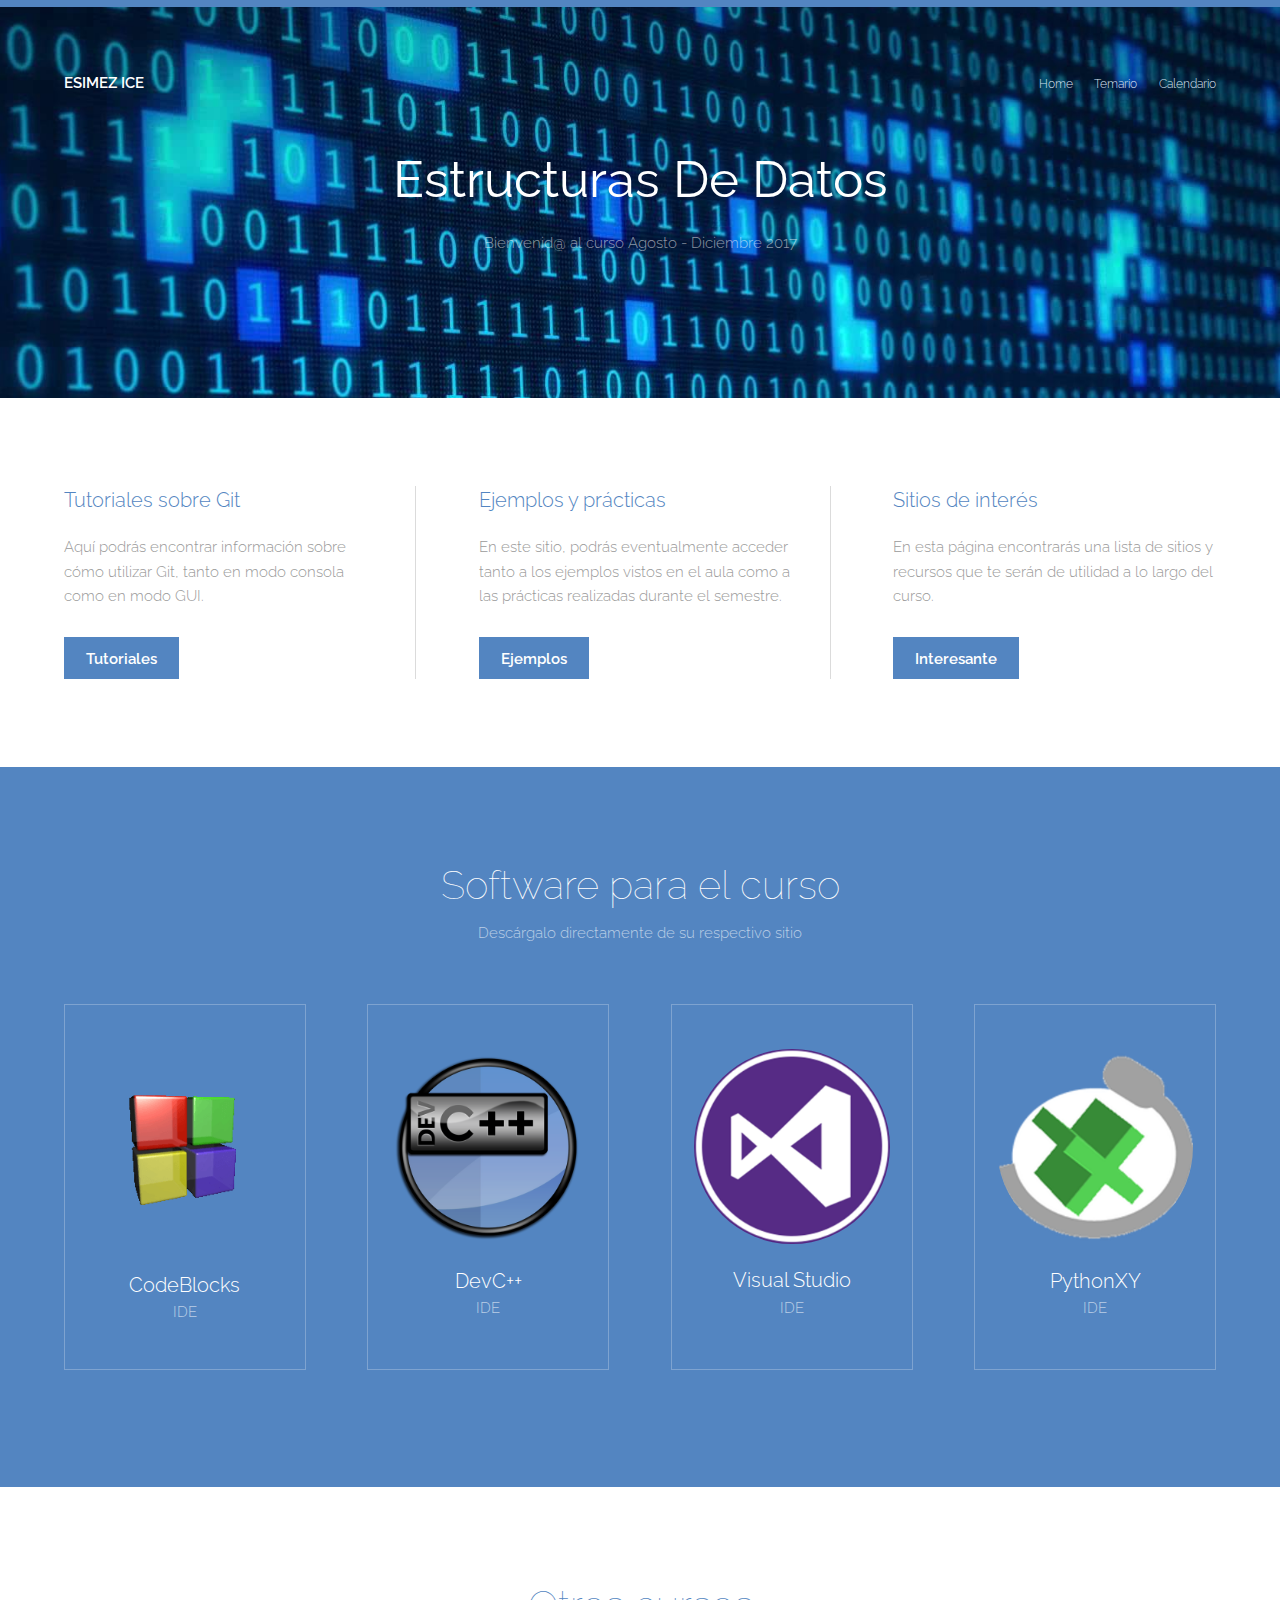
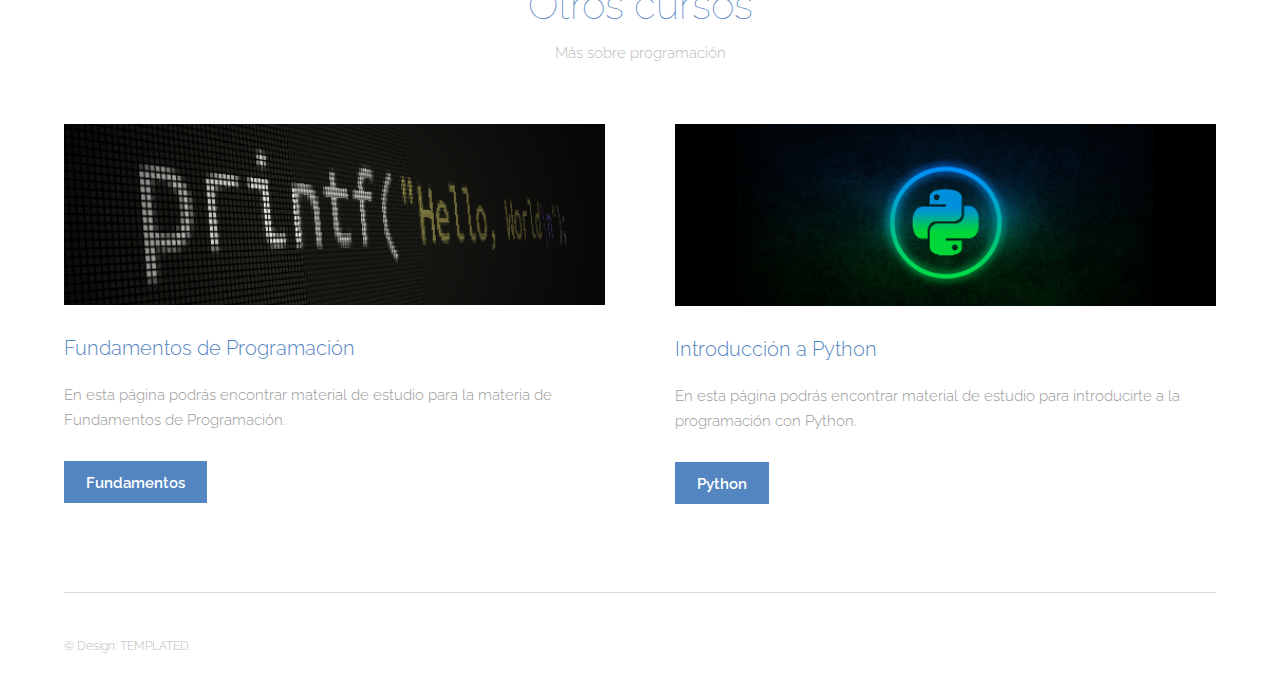
==== commit 8e81150c: "Cambio de nombre de curso" ====
--- a/index.html
+++ b/index.html
@@ -1,4 +1,4 @@
-<!DOCTYPE HTML>
+﻿<!DOCTYPE HTML>
 <!--
 	Theory by TEMPLATED
 	templated.co @templatedco
@@ -6,7 +6,7 @@
 -->
 <html>
 	<head>
-		<title>Programación Orientada a Objetos</title>
+		<title>Estructuras De Datos</title>
 		<meta charset="utf-8" />
 		<meta name="viewport" content="width=device-width, initial-scale=1" />
 		<link rel="stylesheet" href="assets/css/main.css" />
@@ -28,7 +28,7 @@
 
 		<!-- Banner -->
 			<section id="banner">
-				<h1>Programación Orientada a Objetos</h1>
+				<h1>Estructuras De Datos</h1>
 				<p>Bienvenid@ al curso Agosto - Diciembre 2017</p>
 			</section>
 
